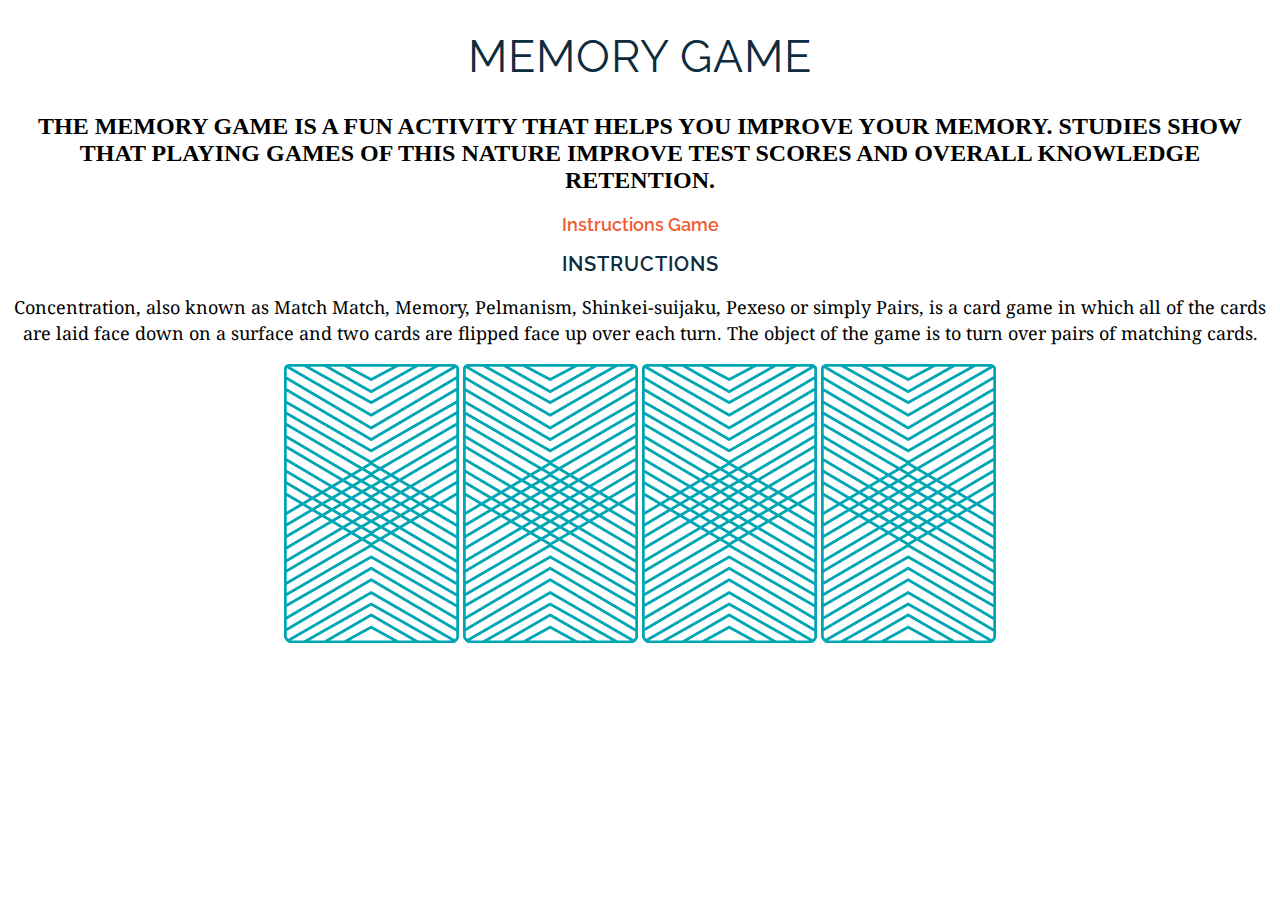
==== memory_game/index.html @ 88cfd857 "index updated, css file created, added images" ====
<!DOCTYPE html>
<html lang="en">
<head>
    <meta charset="UTF-8">
    <meta name="viewport" content="width=device-width, initial-scale=1.0">
    <meta http-equiv="X-UA-Compatible" content="ie=edge">
    <title>Memory Card Game</title>
    <link href="https://fonts.googleapis.com/css?family=Droid+Serif|Raleway:400,500,600,700" rel="stylesheet">
    <link rel="stylesheet" href="css/style.css" type="text/css">
</head>
<body>
    <h1>Memory Game</h1>
    <h2>The memory game is a fun activity that helps you improve your memory. Studies show that playing games of this nature improve test scores and overall knowledge retention.</h2>
    <a href="#">Instructions</a>
    <a href="#">Game</a>
    <h2 class="instruct">Instructions</h2>
    <p>Concentration, also known as Match Match, Memory, Pelmanism, Shinkei-suijaku, Pexeso or simply Pairs, is a card game in which all of the cards are laid face down on a surface and two cards are flipped face up over each turn. The object of the game is to turn over pairs of matching cards.</p>
    <div>
        <img src="images/back.png" alt="Queen of Diamonds">
        <img src="images/back.png" alt="Queen of Hearts">
        <img src="images/back.png" alt="King of Diamonds">
        <img src="images/back.png" alt="King of Hearts">
    </div>
</body>
</html>
---- memory_game/css/style.css ----
h1 {
    font-family: "Raleway", sans-serif;
    font-weight: 400;
    color: #0D2C40;
    letter-spacing: 1px;
    font-size: 45px;
    }
    
p {
    font-family: "Droid Serif", serif;
    line-height: 26px;
    font-size: 18px;
    }
    
body {
        text-align: center;
        }
a {
    text-decoration: none;
    font-family: "Raleway", sans-serif;
    color: #F15B31;
    font-weight: 600;
    font-size: 18px;
}

h1, h2 {
    text-transform: uppercase;
}

.instruct {
    font-family: "Raleway", sans-serif;
    color: #0D2C40;
    letter-spacing: 1px;
    font-weight: 600;
    font-size: 20px;
}
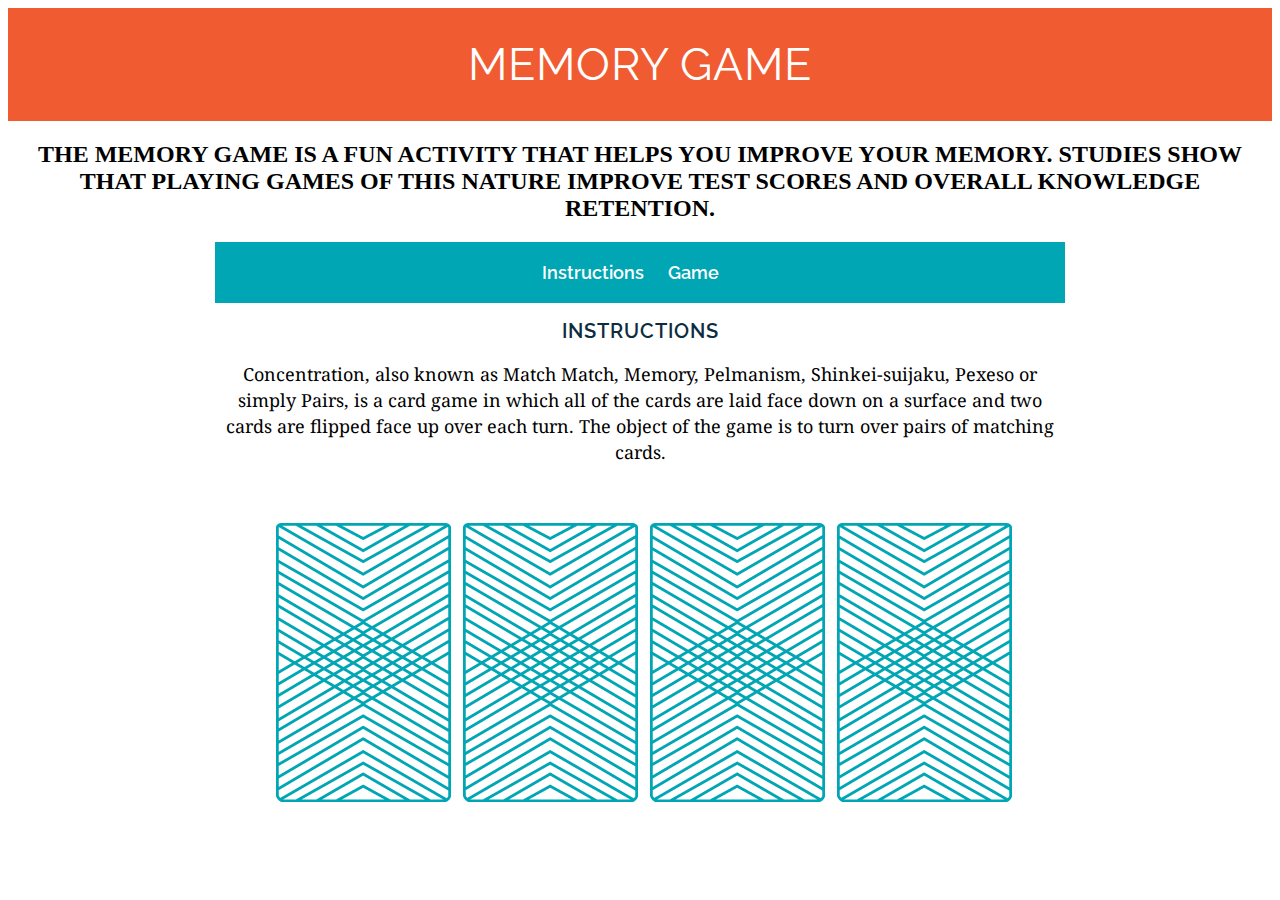
==== commit ab278c7e: "Updated css and html" ====
--- a/memory_game/index.html
+++ b/memory_game/index.html
@@ -9,17 +9,23 @@
     <link rel="stylesheet" href="css/style.css" type="text/css">
 </head>
 <body>
-    <h1>Memory Game</h1>
+    <header>
+        <h1>Memory Game</h1>
+    </header>
     <h2>The memory game is a fun activity that helps you improve your memory. Studies show that playing games of this nature improve test scores and overall knowledge retention.</h2>
-    <a href="#">Instructions</a>
-    <a href="#">Game</a>
-    <h2 class="instruct">Instructions</h2>
-    <p>Concentration, also known as Match Match, Memory, Pelmanism, Shinkei-suijaku, Pexeso or simply Pairs, is a card game in which all of the cards are laid face down on a surface and two cards are flipped face up over each turn. The object of the game is to turn over pairs of matching cards.</p>
-    <div>
-        <img src="images/back.png" alt="Queen of Diamonds">
-        <img src="images/back.png" alt="Queen of Hearts">
-        <img src="images/back.png" alt="King of Diamonds">
-        <img src="images/back.png" alt="King of Hearts">
-    </div>
+    <main>
+        <nav>
+            <a href="#">Instructions</a>
+            <a href="#">Game</a>
+        </nav>
+        <h2 class="instruct">Instructions</h2>
+        <p>Concentration, also known as Match Match, Memory, Pelmanism, Shinkei-suijaku, Pexeso or simply Pairs, is a card game in which all of the cards are laid face down on a surface and two cards are flipped face up over each turn. The object of the game is to turn over pairs of matching cards.</p>
+        <div>
+            <img src="images/back.png" alt="Queen of Diamonds">
+            <img src="images/back.png" alt="Queen of Hearts">
+            <img src="images/back.png" alt="King of Diamonds">
+            <img src="images/back.png" alt="King of Hearts">
+        </div>
+    </main>
 </body>
 </html>--- a/memory_game/css/style.css
+++ b/memory_game/css/style.css
@@ -1,9 +1,9 @@
 h1 {
     font-family: "Raleway", sans-serif;
     font-weight: 400;
-    color: #0D2C40;
     letter-spacing: 1px;
     font-size: 45px;
+    margin: 0;
     }
     
 p {
@@ -18,9 +18,10 @@
 a {
     text-decoration: none;
     font-family: "Raleway", sans-serif;
-    color: #F15B31;
+    color: #ffffff;
     font-weight: 600;
     font-size: 18px;
+    margin-right: 20px;
 }
 
 h1, h2 {
@@ -33,4 +34,29 @@
     letter-spacing: 1px;
     font-weight: 600;
     font-size: 20px;
-}+}
+
+header {
+    background-color: #F15B31; 
+    color: #ffffff;
+    padding: 30px 20px;
+    margin: 0 auto;
+}
+
+nav {
+    background-color: #00A6B3;
+    color: #ffffff;
+    padding: 20px 0;
+}
+
+main {
+    width: 850px;
+    margin: 35px 0;
+    margin: 0 auto;
+
+}
+
+img {
+    margin: 40px 0 8px 8px;
+}
+
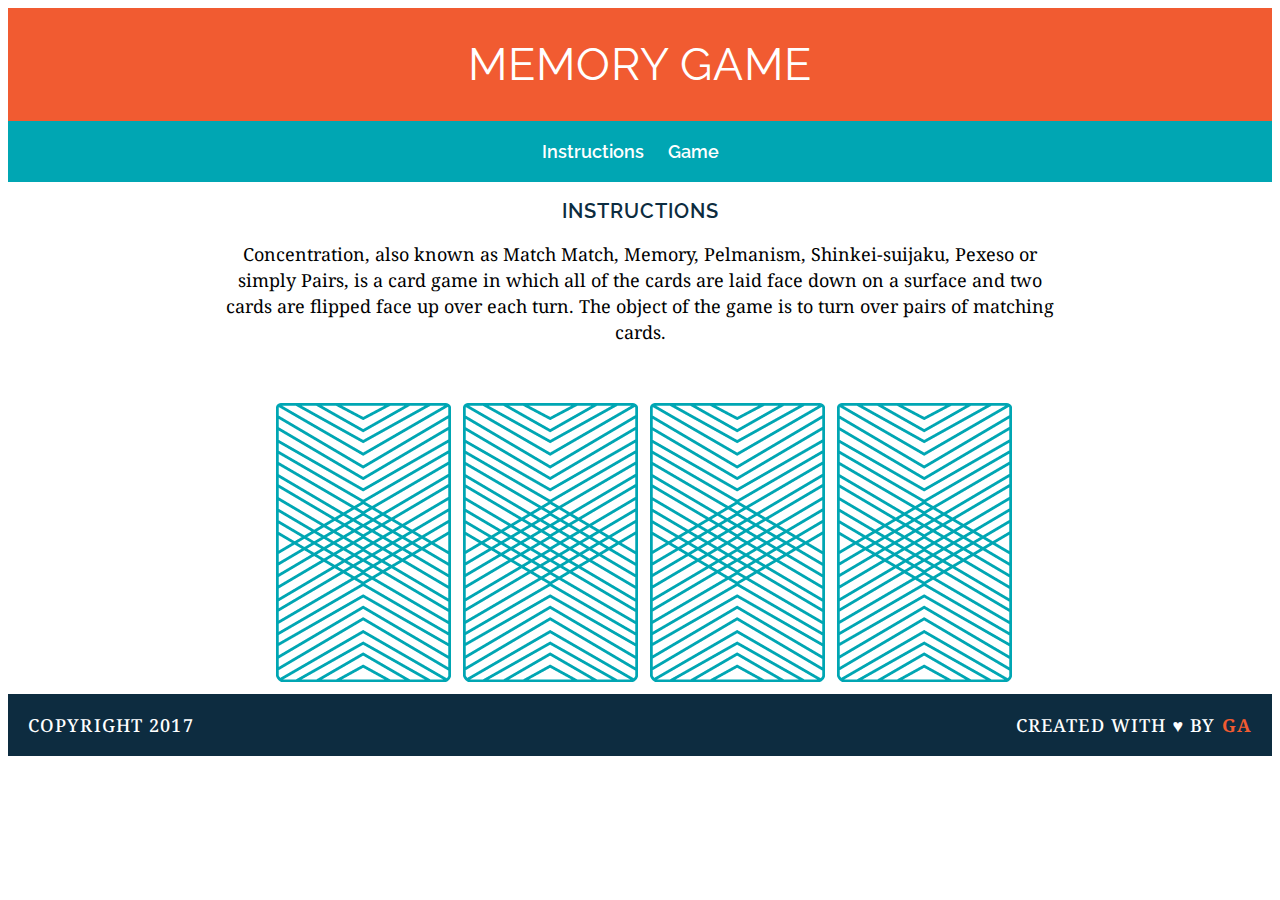
==== commit cc0658d2: "added styles" ====
--- a/memory_game/index.html
+++ b/memory_game/index.html
@@ -12,12 +12,12 @@
     <header>
         <h1>Memory Game</h1>
     </header>
-    <h2>The memory game is a fun activity that helps you improve your memory. Studies show that playing games of this nature improve test scores and overall knowledge retention.</h2>
+    <nav>
+        <a href="#">Instructions</a>
+        <a href="#">Game</a>
+    </nav>
     <main>
-        <nav>
-            <a href="#">Instructions</a>
-            <a href="#">Game</a>
-        </nav>
+        
         <h2 class="instruct">Instructions</h2>
         <p>Concentration, also known as Match Match, Memory, Pelmanism, Shinkei-suijaku, Pexeso or simply Pairs, is a card game in which all of the cards are laid face down on a surface and two cards are flipped face up over each turn. The object of the game is to turn over pairs of matching cards.</p>
         <div>
@@ -27,5 +27,9 @@
             <img src="images/back.png" alt="King of Hearts">
         </div>
     </main>
+    <footer class="clearfix">
+        <p class="copyright">Copyright 2017</p>
+        <p class="message">Created with &hearts; by <span class="name">GA</span></p>
+    </footer>
 </body>
 </html>--- a/memory_game/css/style.css
+++ b/memory_game/css/style.css
@@ -22,6 +22,11 @@
     font-weight: 600;
     font-size: 18px;
     margin-right: 20px;
+    border-bottom: 2px solid transparent;
+}
+
+a:hover{
+     border-color:white;
 }
 
 h1, h2 {
@@ -47,6 +52,8 @@
     background-color: #00A6B3;
     color: #ffffff;
     padding: 20px 0;
+    display: block;
+
 }
 
 main {
@@ -60,3 +67,35 @@
     margin: 40px 0 8px 8px;
 }
 
+footer{
+    text-transform: uppercase;
+    padding: 0 20px;
+    background-color: #0D2C40;
+    color: white;
+    font-size: 14px;
+    letter-spacing: .08em;
+    font-weight: 500;
+}
+
+.copyright{
+    float: left;
+}
+
+.message{
+    float: right;
+}
+
+.clearfix:after {
+    visibility: hidden;
+    display: block;
+    content: " ";
+    clear: both;
+    height: 0;
+    font-size: 0;
+    }
+
+    .name{
+        color: #F15B31;
+        font-weight: 700;
+    }
+
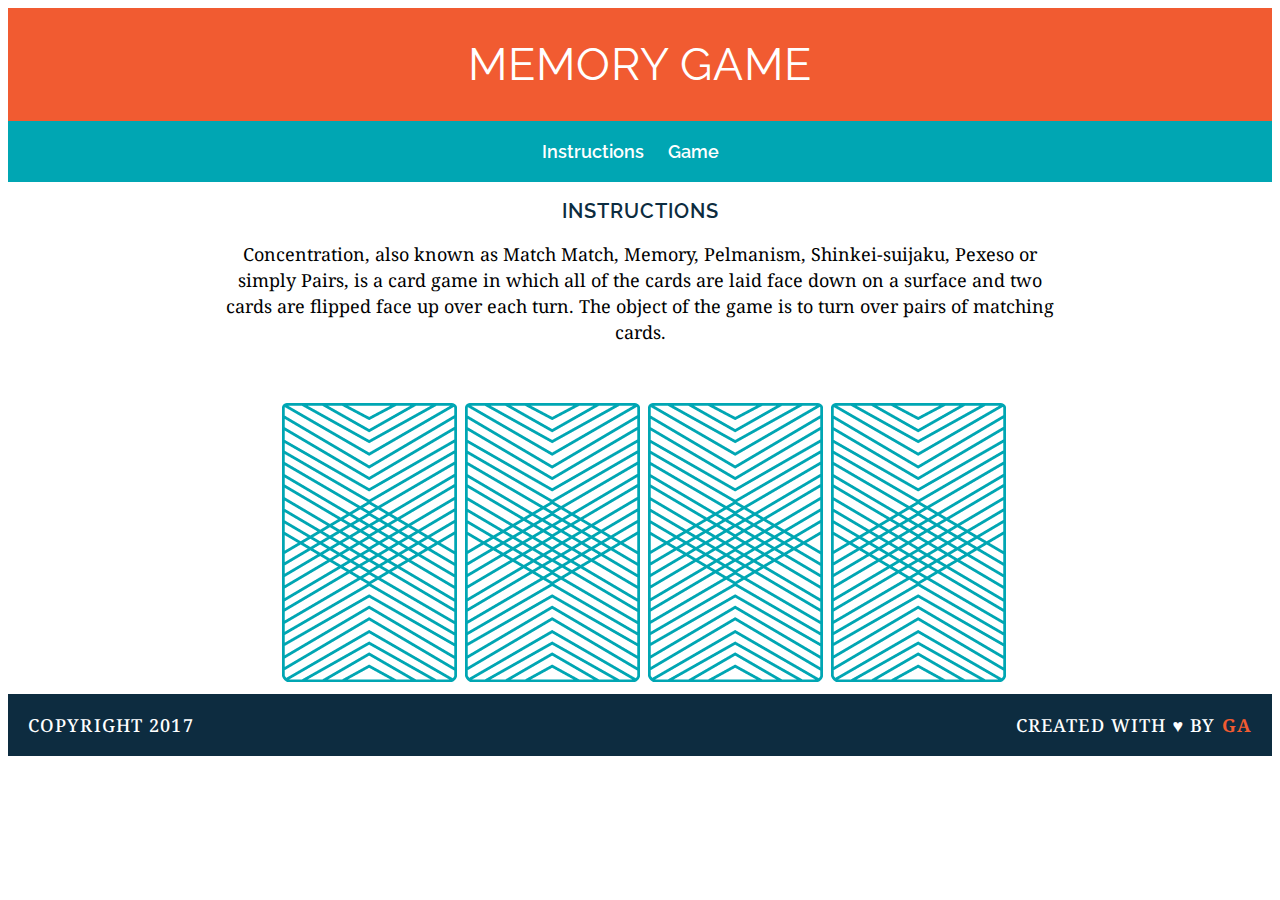
==== commit 6ca3855c: "created game logic" ====
--- a/memory_game/index.html
+++ b/memory_game/index.html
@@ -20,16 +20,12 @@
         
         <h2 class="instruct">Instructions</h2>
         <p>Concentration, also known as Match Match, Memory, Pelmanism, Shinkei-suijaku, Pexeso or simply Pairs, is a card game in which all of the cards are laid face down on a surface and two cards are flipped face up over each turn. The object of the game is to turn over pairs of matching cards.</p>
-        <div>
-            <img src="images/back.png" alt="Queen of Diamonds">
-            <img src="images/back.png" alt="Queen of Hearts">
-            <img src="images/back.png" alt="King of Diamonds">
-            <img src="images/back.png" alt="King of Hearts">
-        </div>
+        <div id="game-board" class="board clearfix"></div>
     </main>
     <footer class="clearfix">
         <p class="copyright">Copyright 2017</p>
         <p class="message">Created with &hearts; by <span class="name">GA</span></p>
     </footer>
+    <script src="js/main.js"></script>
 </body>
 </html>